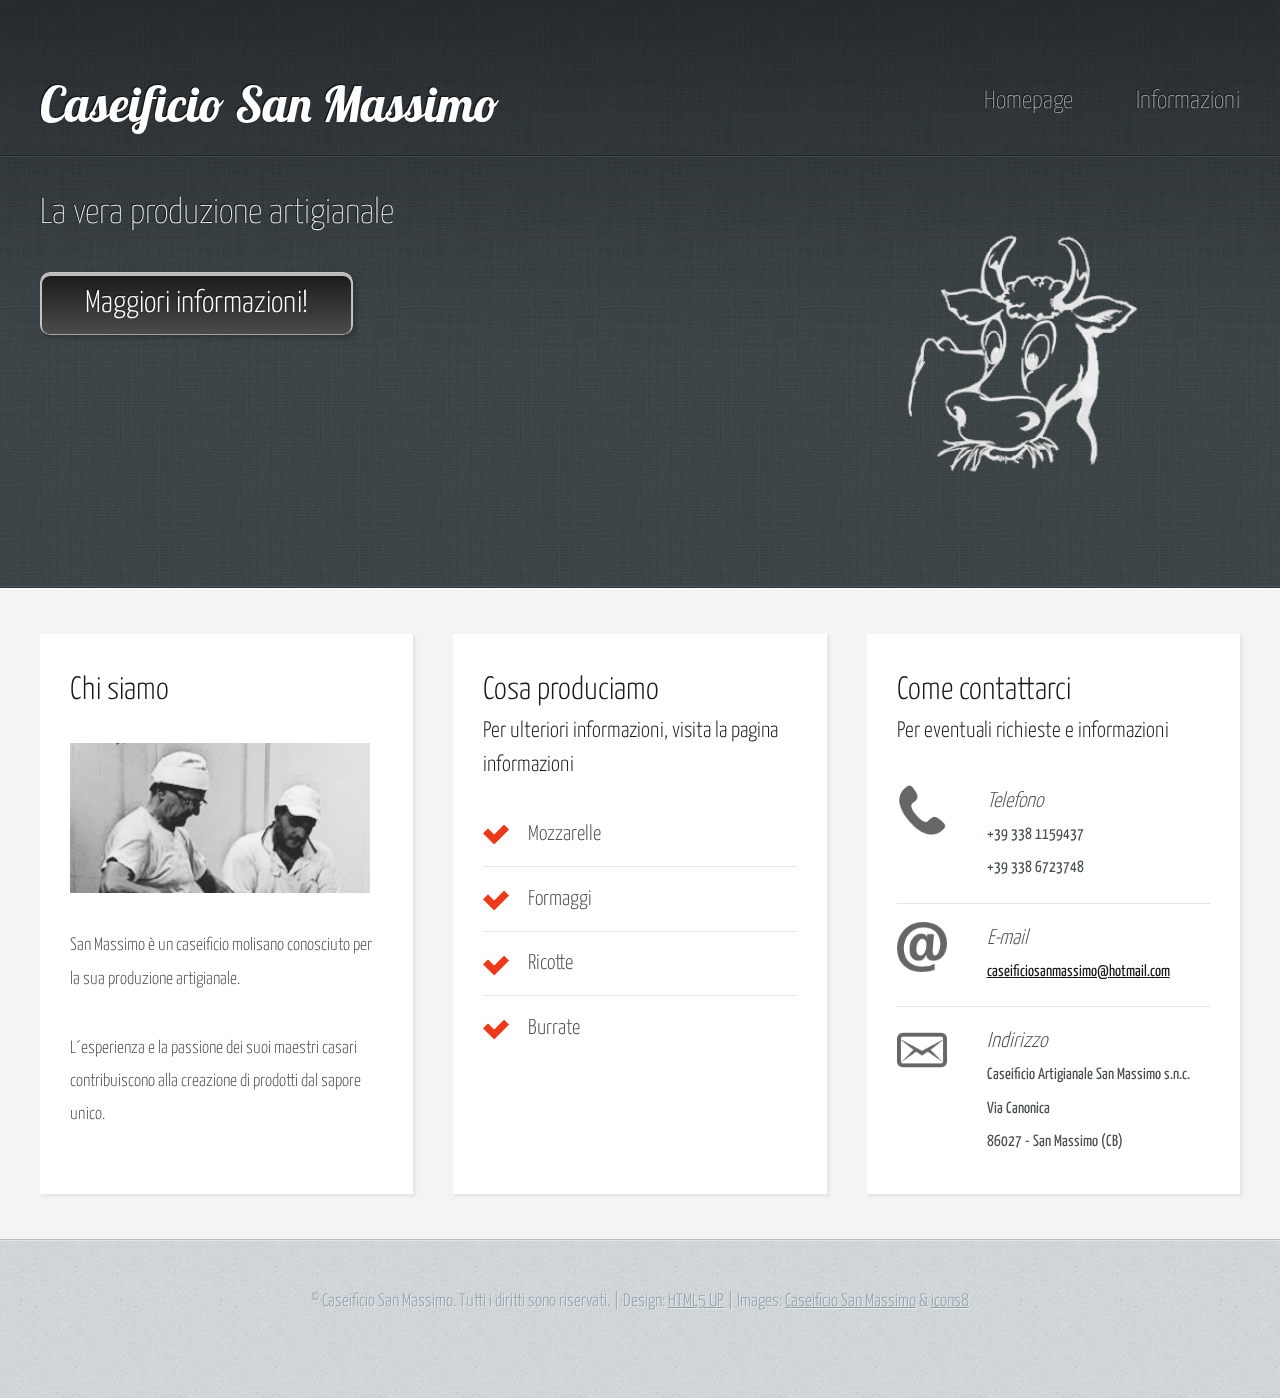
==== index.html @ 09493033 "Creazione repository" ====
<!DOCTYPE HTML>
<!--
	Halcyonic 3.1 by HTML5 UP
	html5up.net | @n33co
	Free for personal and commercial use under the CCA 3.0 license (html5up.net/license)
-->
<html>
	<head>
		<title>Caseificio San Massimo</title>
		<meta http-equiv="content-type" content="text/html; charset=utf-8" />
		<meta name="description" content="" />
		<meta name="keywords" content="" />
		<script src="js/jquery.min.js"></script>
		<script src="js/config.js"></script>
		<script src="js/skel.min.js"></script>
		<script src="js/skel-panels.min.js"></script>
		<noscript>
			<link rel="stylesheet" href="css/skel-noscript.css" />
			<link rel="stylesheet" href="css/style.css" />
			<link rel="stylesheet" href="css/style-desktop.css" />
		</noscript>
		<!--[if lte IE 9]><link rel="stylesheet" href="css/ie9.css" /><![endif]-->
		<!--[if lte IE 8]><script src="js/html5shiv.js"></script><![endif]-->
	</head>
	<body>

		<!-- Header -->
			<div id="header-wrapper">
				<header id="header" class="container">
					<div class="row">
						<div class="12u">
						
							<!-- Logo -->
								<h1><a href="#" id="logo">Caseificio San Massimo</a></h1>
							<!-- Nav -->
								<nav id="nav">
									<a href="index.html">Homepage</a>
									<a href="informazioni.html">Informazioni</a>
									<!--
										<a href="threecolumn.html">Three Column</a>
										<a href="twocolumn1.html">Two Column #1</a>
										<a href="twocolumn2.html">Two Column #2</a>
										<a href="onecolumn.html">One Column</a>
									-->
								</nav>

						</div>
					</div>
				</header>
				<div id="banner">
					<div class="container">
						<div class="row">
							<div class="6u">
							
								<!-- Banner Copy -->
									<!--<p><b>SITO WEB IN COSTRUZIONE!</b></p>-->
									<p>La vera produzione artigianale</p>
									<a href="informazioni.html" class="button-big">Maggiori informazioni!</a>

							</div>
							<div>
								
								<!-- Banner Image -->
									<a class="feature-image-edit" href="#"><img src="images/logo_caseificio.gif" alt=""/></a>
							
							</div>
						</div>
					</div>
				</div>
			</div>
			
		<!-- Content -->
			<div id="content-wrapper">
				<div id="content">
					<div class="container">
						<div class="row">
							<div class="4u">

								<!-- Box #1 -->
									<section class="section-edit">
										<header>
											<h2>Chi siamo</h2>
											<!--<h3>A subheading about who we are</h3>-->
										</header>
										<a href="#" class="feature-image"><img src="images/banner/bn1.jpg" alt="" /></a>
										<p>
											San Massimo &egrave un caseificio molisano conosciuto per la sua produzione artigianale.
										</p>
										<p>
											L&#180esperienza e la passione dei suoi maestri casari contribuiscono alla creazione di prodotti dal sapore unico.
										</p>
									</section>

							</div>
							<div class="4u">

								
								<!-- Box #2 -->
									<section class="section-edit">
										<header>
											<h2>Cosa produciamo</h2>
											<h3>Per ulteriori informazioni, visita la pagina informazioni</h3>
										</header>
										<ul class="check-list">
											<li>Mozzarelle</li>
											<li>Formaggi</li>
											<li>Ricotte</li>
											<li>Burrate</li>
										</ul>
									</section>

							</div>
							<div class="4u">
								
								<!-- Box #3 -->
									<section class="section-edit">
										<header>
											<h2>Come contattarci</h2>
											<h3>Per eventuali richieste e informazioni</h3>
										</header>
										<ul class="quote-list">
											<li>
												<img width=50px src="images/icone/icons8phone.png" alt="" />
												<p>Telefono</p>
												<span>
													+39 338 1159437<br>
													+39 338 6723748
												</span>
											</li>
											<li>
												<img width=50px src="images/icone/icons8email.png" alt="Indirizzo e-mail" />
												<p>E-mail</p>
												<span><a href="mailto:caseificiosanmassimo@hotmail.com">caseificiosanmassimo@hotmail.com</a></span>
											</li>
											<li>
												<img width=50px src="images/icone/icons8message.png" alt="" />
												<p>Indirizzo</p>
												<span>
													Caseificio Artigianale San Massimo s.n.c.<br>
													Via Canonica<br>
													86027 - San Massimo (CB)
												</span>
											</li>
										</ul>
									</section>

							</div>
						</div>
					</div>
				</div>
			</div>

 		<!-- Footer -->
			<!--<div id="footer-wrapper">
				<footer id="footer" class="container">
					<div class="row">
						<div class="8u">
						
							<!-- Links -->
								<!--<section>
									<h2>Links to Important Stuff</h2>
									<div>
										<div class="row">
											<div class="3u">
												<ul class="link-list last-child">
													<li><a href="#">Neque amet dapibus</a></li>
													<li><a href="#">Sed mattis quis rutrum</a></li>
													<li><a href="#">Accumsan suspendisse</a></li>
													<li><a href="#">Eu varius vitae magna</a></li>
												</ul>
											</div>
											<div class="3u">
												<ul class="link-list last-child">
													<li><a href="#">Neque amet dapibus</a></li>
													<li><a href="#">Sed mattis quis rutrum</a></li>
													<li><a href="#">Accumsan suspendisse</a></li>
													<li><a href="#">Eu varius vitae magna</a></li>
												</ul>
											</div>
											<div class="3u">
												<ul class="link-list last-child">
													<li><a href="#">Neque amet dapibus</a></li>
													<li><a href="#">Sed mattis quis rutrum</a></li>
													<li><a href="#">Accumsan suspendisse</a></li>
													<li><a href="#">Eu varius vitae magna</a></li>
												</ul>
											</div>
											<div class="3u">
												<ul class="link-list last-child">
													<li><a href="#">Neque amet dapibus</a></li>
													<li><a href="#">Sed mattis quis rutrum</a></li>
													<li><a href="#">Accumsan suspendisse</a></li>
													<li><a href="#">Eu varius vitae magna</a></li>
												</ul>
											</div>
										</div>
									</div>
								</section>

						</div>
						<div class="4u">
							
							<!-- Blurb -->
								<!--<section>
									<h2>An Informative Text Blurb</h2>
									<p>
										Duis neque nisi, dapibus sed mattis quis, rutrum accumsan sed. Suspendisse eu 
										varius nibh. Suspendisse vitae magna eget odio amet mollis. Duis neque nisi, 
										dapibus sed mattis quis, sed rutrum accumsan sed. Suspendisse eu varius nibh 
										lorem ipsum amet dolor sit amet lorem ipsum consequat gravida justo mollis.
									</p>
								</section>
						
						</div>
					</div>
				</footer>
			</div>-->

		<!-- Copyright -->
			<div id="copyright">
				&copy; Caseificio San Massimo. Tutti i diritti sono riservati. | Design: <a href="http://html5up.net">HTML5 UP</a> | Images: <a href="caseificiosanmassimo.netsons.org">Caseificio San Massimo</a> & <a href="http://icons8.com">icons8</a>
			</div>

	</body>
</html>
---- css/skel-noscript.css ----
/* Resets (http://meyerweb.com/eric/tools/css/reset/ | v2.0 | 20110126 | License: none (public domain)) */

	html,body,div,span,applet,object,iframe,h1,h2,h3,h4,h5,h6,p,blockquote,pre,a,abbr,acronym,address,big,cite,code,del,dfn,em,img,ins,kbd,q,s,samp,small,strike,strong,sub,sup,tt,var,b,u,i,center,dl,dt,dd,ol,ul,li,fieldset,form,label,legend,table,caption,tbody,tfoot,thead,tr,th,td,article,aside,canvas,details,embed,figure,figcaption,footer,header,hgroup,menu,nav,output,ruby,section,summary,time,mark,audio,video{margin:0;padding:0;border:0;font-size:100%;font:inherit;vertical-align:baseline;}article,aside,details,figcaption,figure,footer,header,hgroup,menu,nav,section{display:block;}body{line-height:1;}ol,ul{list-style:none;}blockquote,q{quotes:none;}blockquote:before,blockquote:after,q:before,q:after{content:'';content:none;}table{border-collapse:collapse;border-spacing:0;}body{-webkit-text-size-adjust:none}

/* Box Model */

	*, *:before, *:after {
		-moz-box-sizing: border-box;
		-webkit-box-sizing: border-box;
		-o-box-sizing: border-box;
		-ms-box-sizing: border-box;
		box-sizing: border-box;
	}

/* Container */

	body {
		min-width: 1200px;
	}

	.container {
		width: 1200px;
		margin-left: auto;
		margin-right: auto;
	}

	/* Modifiers */
	
		.container.small {
			width: 900px;
		}

		.container.big {
			width: 100%;
			max-width: 1500px;
			min-width: 1200px;
		}

/* Grid */

	/* Cells */

		.\31 2u { width: 100% }
		.\31 1u { width: 91.6666666667% }
		.\31 0u { width: 83.3333333333% }
		.\39 u { width: 75% }
		.\38 u { width: 66.6666666667% }
		.\37 u { width: 58.3333333333% }
		.\36 u { width: 50% }
		.\35 u { width: 41.6666666667% }
		.\34 u { width: 33.3333333333% }
		.\33 u { width: 25% }
		.\32 u { width: 16.6666666667% }
		.\31 u { width: 8.3333333333% }
		.\-11u { margin-left: 91.6666666667% }
		.\-10u { margin-left: 83.3333333333% }
		.\-9u { margin-left: 75% }
		.\-8u { margin-left: 66.6666666667% }
		.\-7u { margin-left: 58.3333333333% }
		.\-6u { margin-left: 50% }
		.\-5u { margin-left: 41.6666666667% }
		.\-4u { margin-left: 33.3333333333% }
		.\-3u { margin-left: 25% }
		.\-2u { margin-left: 16.6666666667% }
		.\-1u { margin-left: 8.3333333333% }

		.row > * {
			padding: 40px 0 0 40px;
			float: left;
			-moz-box-sizing: border-box;
			-webkit-box-sizing: border-box;
			-o-box-sizing: border-box;
			-ms-box-sizing: border-box;
			box-sizing: border-box;
		}

		.row + .row > * {
			padding-top: 40px;
		}

		.row {
			margin-left: -40px;
		}

	/* Rows */

		.row:after {
			content: '';
			display: block;
			clear: both;
			height: 0;
		}

		.row:first-child > * {
			padding-top: 0;
		}

		.row > * {
			padding-top: 0;
		}

		/* Modifiers */

			/* Flush */

				.row.flush {
					margin-left: 0;
				}

				.row.flush > * {
					padding: 0 !important;
				}

			/* Quarter */

				.row.quarter > * {
					padding: 10px 0 0 10px;
				}

				.row.quarter + .row.quarter > * {
					padding-top: 10px;
				}

				.row.quarter {
					margin-left: -10px;
				}

			/* Half */

				.row.half > * {
					padding: 20px 0 0 20px;
				}

				.row.half + .row.half > * {
					padding-top: 20px;
				}

				.row.half {
					margin-left: -20px;
				}

			/* One and (a) Half */

				.row.oneandhalf > * {
					padding: 60px 0 0 60px;
				}

				.row.oneandhalf + .row.oneandhalf > * {
					padding-top: 60px;
				}

				.row.oneandhalf {
					margin-left: -60px;
				}

			/* Double */

				.row.double > * {
					padding: 80px 0 0 80px;
				}

				.row.double + .row.double > * {
					padding-top: 80px;
				}

				.row.double {
					margin-left: -80px;
				}
---- css/style.css ----
@import url(http://fonts.googleapis.com/css?family=Yanone+Kaffeesatz:400,300,200);
@import url(http://fonts.googleapis.com/css?family=Lobster);

/*
	Halcyonic 3.1 by HTML5 UP
	html5up.net | @n33co
	Free for personal and commercial use under the CCA 3.0 license (html5up.net/license)
*/

/*********************************************************************************/
/* Global                                                                        */
/*********************************************************************************/

/* Basic */

	body
	{
		background: #D4D9DD url('images/bg03.jpg');
	}

	body, input, textarea, select
	{
		color: #474f51;
		font-size: 13.5pt;
		font-family: 'Yanone Kaffeesatz';
		line-height: 1.85em;
		font-weight: 300;
	}

	ul, ol, p, dl
	{
		margin: 0 0 2em 0;
	}

	a
	{
		text-decoration: underline;
	}
	
	a:hover
	{
		text-decoration: none;
	}

	section > :last-child, .last-child
	{
		margin-bottom: 0 !important;
	}

/* Edited */
	.section-edit
	{
		height: 475px;
	}

/* Multi-use */

	.link-list
	{
	}
	
		.link-list li
		{
			padding: 0.2em 0 0.2em 0;
		}
		
		.link-list li:first-child
		{
			padding-top: 0 !important;
			border-top: 0 !important;
		}
		
		.link-list li:last-child
		{
			padding-bottom: 0 !important;
			border-bottom: 0 !important;
		}

		#content .link-list li
		{
			border-bottom: solid 1px #e2e6e8;
		}

		#footer .link-list li
		{
			border-top: solid 1px #e0e4e6;
			border-bottom: solid 1px #b5bec3;
		}

	.quote-list
	{
	}
	
		.quote-list li
		{
			padding: 1em 0 1em 0;
			overflow: hidden;
		}
		
		.quote-list li:first-child
		{
			padding-top: 0 !important;
			border-top: 0 !important;
		}

		.quote-list li:last-child
		{
			padding-bottom: 0 !important;
			border-bottom: 0 !important;
		}

			.quote-list li img
			{
				float: left;
			}

			.quote-list li p
			{
				margin: 0 0 0 90px;
				font-size: 1.2em;
				font-style: italic;
			}
			
			.quote-list li span
			{
				display: block;
				margin-left: 90px;
				font-size: 0.9em;
				font-weight: 400;
			}

		#content .quote-list li
		{
			border-bottom: solid 1px #e2e6e8;
		}

		#footer .quote-list li
		{
			border-top: solid 1px #e0e4e6;
			border-bottom: solid 1px #b5bec3;
		}
	
	.check-list
	{
	}

		.check-list li
		{
			padding: 0.7em 0 0.7em 45px;
			font-size: 1.2em;
			background: url('images/icon-checkmark.png') 0px 1.05em no-repeat;
		}
		
		.check-list li:first-child
		{
			padding-top: 0 !important;
			border-top: 0 !important;
			background-position: 0 0.3em;
		}

		.check-list li:last-child
		{
			padding-bottom: 0 !important;
			border-bottom: 0 !important;
		}

		#content .check-list li
		{
			border-bottom: solid 1px #e2e6e8;
		}

		#footer .check-list li
		{
			border-top: solid 1px #e0e4e6;
			border-bottom: solid 1px #b5bec3;
		}
		
	.feature-image
	{
		display: block;
		margin: 0 0 2em 0;
		outline: 0;
	}
	
		.feature-image img
		{
			display: block;
			width: 300px;
		}

	.feature-image-edit
	{
		display: block;
		margin: 0 0 2em 0;
		outline: 0;
	}
	
		.feature-image-edit img
		{
			display: block;
			width: 325px;
			padding-left: 200px;
		}

	.bordered-feature-image
	{
		display: block;
		background: #fff url('images/bg04.png');
		padding: 10px;
		box-shadow: 3px 3px 3px 3px rgba(0,0,0,0);
		margin: 0 0 0 0;
		outline: 0;
	}
	
		.bordered-feature-image img
		{
			display: block;
			width: 100%;
		}
		
	.bordered-feature-draw
	{
		display: block;
		background: #fff url('images/bg04.png');
		padding: 10px;
		box-shadow: 3px 3px 3px 3px rgba(0,0,0,0);
		margin: 0 0 0 0;
		outline: 0;
	}
	
		.bordered-feature-draw img
		{
			display: block;
			padding-left: 20%!important;
		}
	
	
	.button-big
	{
		display: inline-block;
		background: #181818;
		color: #fff;
		text-decoration: none;
		font-size: 1.75em;
		font-weight: 300;
		padding: 15px 45px 15px 45px;
		outline: 0;
		border-radius: 10px;
		box-shadow: inset 0px 0px 0px 1px rgba(203,203,203,0.69), inset 0px 2px 0px 2px rgba(203,203,203,0.69), inset 0px 2px 0px 2px rgba(203,203,203,0.69), 3px 3px 3px 1px rgba(0,0,0,0.15);
		background-image: -moz-linear-gradient(top, #181818, #4c4c4c);
		background-image: -webkit-linear-gradient(top, #181818, #4c4c4c);
		background-image: -webkit-gradient(linear, 0% 0%, 0% 100%, from(#181818), to(#4c4c4c));
		background-image: -ms-linear-gradient(top, #181818, #4c4c4c);
		background-image: -o-linear-gradient(top, #181818, #4c4c4c);
		background-image: linear-gradient(top, #181818, #4c4c4c);
		text-shadow: -1px -1px 1px rgba(0,0,0,0.5);
	}

	.button-big:hover
	{
		background: #fd492b;
		box-shadow: inset 0px 0px 0px 1px rgba(203,203,203,0.69), inset 0px 2px 0px 2px rgba(203,203,203,0.69), inset 0px 2px 0px 2px rgba(203,203,203,0.69), 3px 3px 3px 1px rgba(0,0,0,0.15);
		background-image: -moz-linear-gradient(top, #989898, #868686);
		background-image: -webkit-linear-gradient(top, #989898, #868686);
		background-image: -webkit-gradient(linear, 0% 0%, 0% 100%, from(#989898), to(#868686));
		background-image: -ms-linear-gradient(top, #989898, #868686);
		background-image: -o-linear-gradient(top, #989898, #868686);
		background-image: linear-gradient(top, #989898, #868686);
	}

	.button-big:active
	{
		background: #ce1a00;
		box-shadow: inset 0px 0px 0px 1px rgba(203,203,203,0.69), inset 0px 2px 0px 2px rgba(203,203,203,0.69), inset 0px 2px 0px 2px rgba(203,203,203,0.69), 3px 3px 3px 1px rgba(0,0,0,0.15);
		background-image: -moz-linear-gradient(top, #989898, #646464);
		background-image: -webkit-linear-gradient(top, #989898, #646464);
		background-image: -webkit-gradient(linear, 0% 0%, 0% 100%, from(#989898), to(#646464));
		background-image: -ms-linear-gradient(top, #989898, #646464);
		background-image: -o-linear-gradient(top, #989898, #646464);
		background-image: linear-gradient(top, #989898, #646464);
	}
---- css/style-desktop.css ----
/*
	Halcyonic 3.1 by HTML5 UP
	html5up.net | @n33co
	Free for personal and commercial use under the CCA 3.0 license (html5up.net/license)
*/

/*********************************************************************************/
/* Desktop (>= 480px)                                                            */
/*********************************************************************************/

/* Basic */

	body
	{
		min-width: 1200px;
	}

	section:last-child
	{
		margin-bottom: 0 !important;
	}

/* Wrappers */

	#header-wrapper
	{
		background: #3B4346 url('images/bg01.jpg');
		border-bottom: solid 1px #272d30;
		box-shadow: inset 0px -1px 0px 0px #51575a;
		text-shadow: -1px -1px 1px rgba(0,0,0,0.75);
	}

	.subpage #header-wrapper
	{
		height: 155px;
	}
	
	#features-wrapper
	{
		background: #353D40 url('images/bg02.jpg');
		border-bottom: solid 1px #272e31;
		padding: 45px 0 45px 0;
		text-shadow: -1px -1px 1px rgba(0,0,0,0.75);
	}
	
	#content-wrapper
	{
		background: #f7f7f7 url('images/bg04.png');
		border-top: solid 1px #fff;
		padding: 45px 0 45px 0;
	}
	
	#footer-wrapper
	{
		padding: 45px 0 45px 0;
		text-shadow: 1px 1px 1px rgba(255,255,255,1);
	}

/* Header */

	#header
	{
		min-height: 155px;
		position: relative;
	}

		#header h1
		{
			position: absolute;
			left: 0;
			bottom: 35px;
			font-family: 'Lobster', sans-serif;
			/*font-family: 'FGBookCondensed', sans-serif;*/
			font-size: 2.75em;
		}
	
			#header h1 a
			{
				color: #fff;
				text-decoration: none;
			}

		#header nav
		{
			position: absolute;
			right: 0;
			bottom: 35px;
			font-weight: 200;
		}
	
			#header nav a
			{
				color: #c6c8c8;
				text-decoration: none;
				font-size: 1.4em;
				margin-left: 60px;
				outline: 0;
			}

			#header nav a:hover
			{
				color: #f6f8f8;
			}

/* Banner */
	
	#banner
	{
		border-top: solid 1px #222628;
		box-shadow: inset 0px 1px 0px 0px #3e484a;
		padding: 35px 0 35px 0;
		color: #fff;
	}

		#banner .bordered-feature-image
		{
			margin-bottom: 0;
		}

		#banner p
		{	
			font-size: 2em;
			font-weight: 200;
			line-height: 1.25em;
			padding-right: 1em;
			margin: 0 0 1em 0;
		}

/* Features */

	#features
	{
		color: #a0a8ab;
	}
	
		#features h2
		{
			font-size: 1.25em;
			color: #fff;
			margin: 0 0 0.25em 0;
		}

		#features a
		{
			color: #e0e8eb;
		}
		
		#features strong
		{
			color: #fff;
		}

/* Content */

	#content
	{
	}
	
		#content section
		{
			background: #fff;
			padding: 40px 30px 45px 30px;
			box-shadow: 2px 2px 2px 1px rgba(128,128,128,0.1);
			margin: 0 0 10% 0;
		}

		#content h2
		{
			font-size: 1.8em;
			color: #181818;
			margin: 0 0 0.25em 0;
		}
		
		#content h3
		{
			color: #181818;
			font-size: 1.25em;
		}
		
		#content a
		{
			color: #181818;
			
		}
		
		#content header
		{
			margin: 0 0 2em 0;
		}

/* Footer */

	#footer
	{
		color: #546b76;
		text-shadow: 1px 1px 0px rgba(255,255,255,0.5);
	}
	
		#footer h2
		{
			font-size: 1.25em;
			color: #212f35;
			margin: 0 0 1em 0;
		}
		
		#footer a
		{
			color: #546b76;
		}

/* Copyright */

	#copyright
	{
		border-top: solid 1px #b5bec3;
		box-shadow: inset 0px 1px 0px 0px #e0e4e7;
		text-align: center;
		padding: 45px 0 80px 0;
		color: #8d9ca3;
		text-shadow: 1px 1px 0px rgba(255,255,255,0.5);
	}
	
		#copyright a
		{
			color: #8d9ca3;
		}
		
/* Mappe */

	#map_canvas
	{
		width: 100%;
		height: 400px;
	}
---- css/ie9.css ----
/*
	Halcyonic 3.1 by HTML5 UP
	html5up.net | @n33co
	Free for personal and commercial use under the CCA 3.0 license (html5up.net/license)
*/

.button-big {
	background-image: url('images/button-big.svg');
}

.button-big:hover {
	background-image: url('images/button-big-hover.svg');
}

.button-big:active {
	background-image: url('images/button-big-active.svg');
}
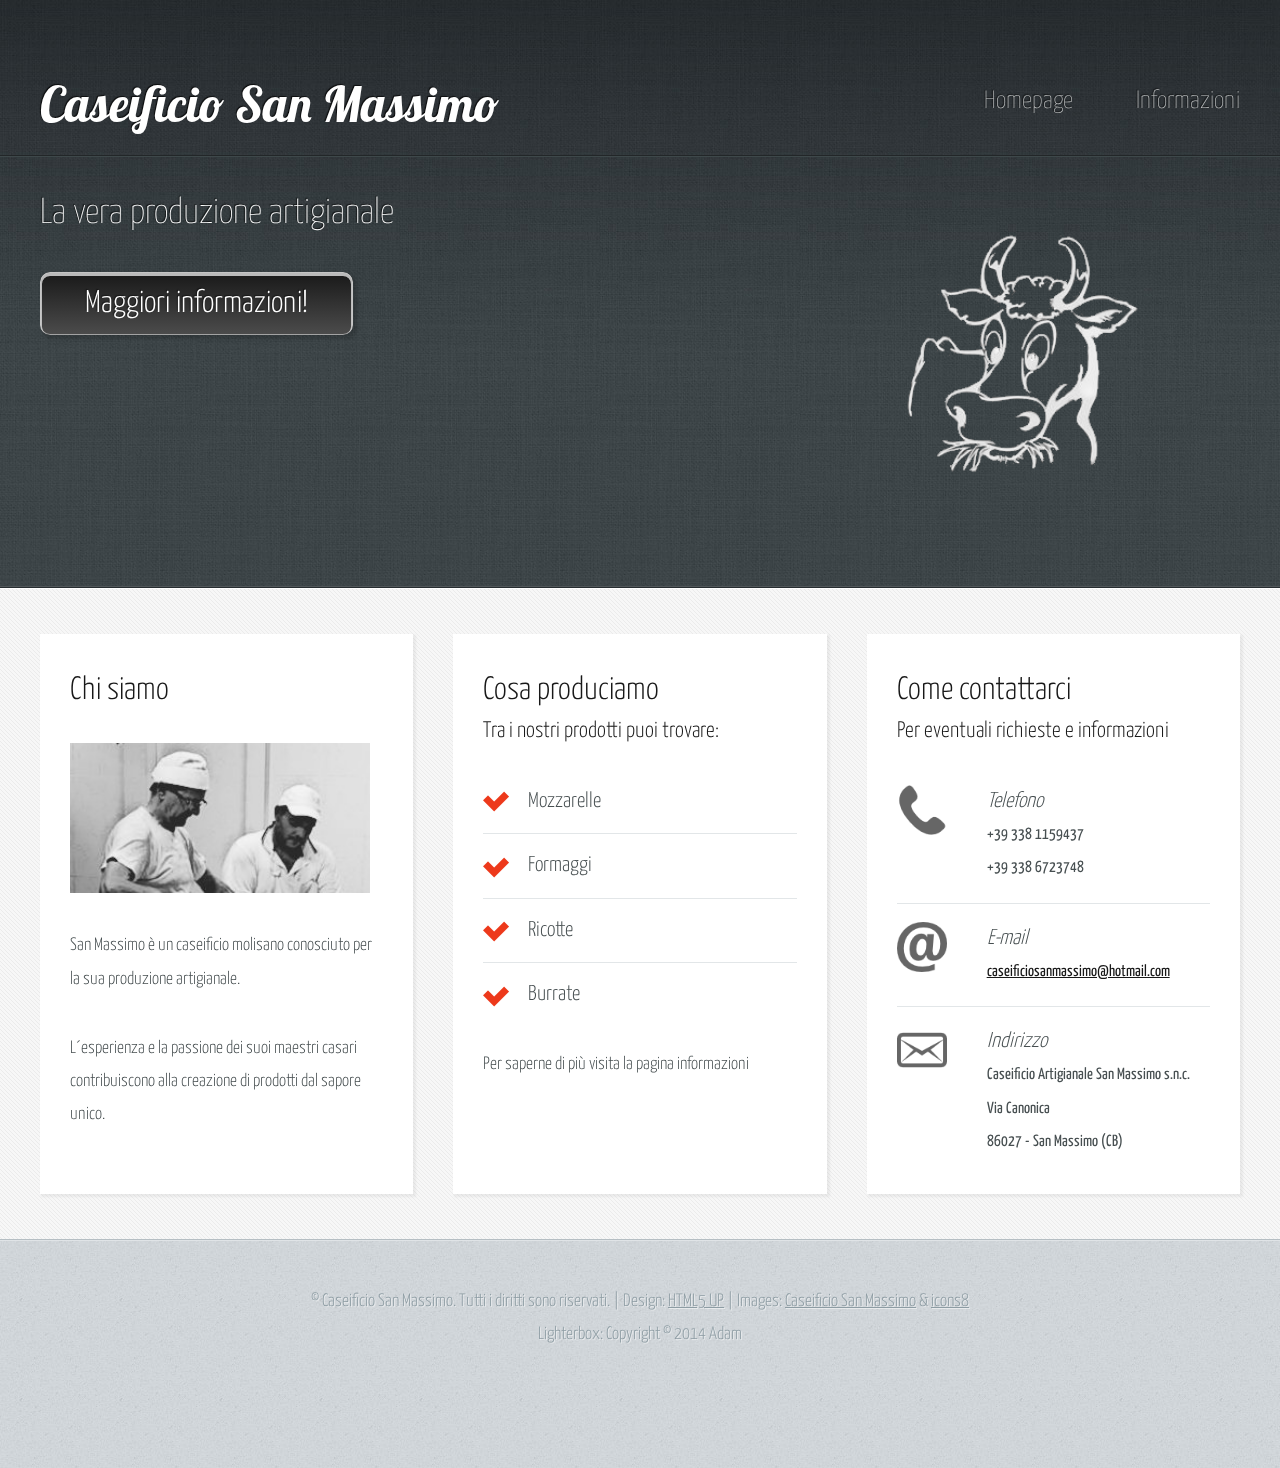
==== commit 71bc5189: "Licenza Lighterbox e gestione" ====
--- a/index.html
+++ b/index.html
@@ -99,7 +99,7 @@
 									<section class="section-edit">
 										<header>
 											<h2>Cosa produciamo</h2>
-											<h3>Per ulteriori informazioni, visita la pagina informazioni</h3>
+											<h3>Tra i nostri prodotti puoi trovare:</h3>
 										</header>
 										<ul class="check-list">
 											<li>Mozzarelle</li>
@@ -107,6 +107,9 @@
 											<li>Ricotte</li>
 											<li>Burrate</li>
 										</ul>
+										<p>
+											Per saperne di pi&ugrave visita la pagina informazioni
+										</p>
 									</section>
 
 							</div>
@@ -219,6 +222,9 @@
 		<!-- Copyright -->
 			<div id="copyright">
 				&copy; Caseificio San Massimo. Tutti i diritti sono riservati. | Design: <a href="http://html5up.net">HTML5 UP</a> | Images: <a href="caseificiosanmassimo.netsons.org">Caseificio San Massimo</a> & <a href="http://icons8.com">icons8</a>
+				<p>
+					Lighterbox: Copyright &copy; 2014 Adam
+				</p>
 			</div>
 
 	</body>
